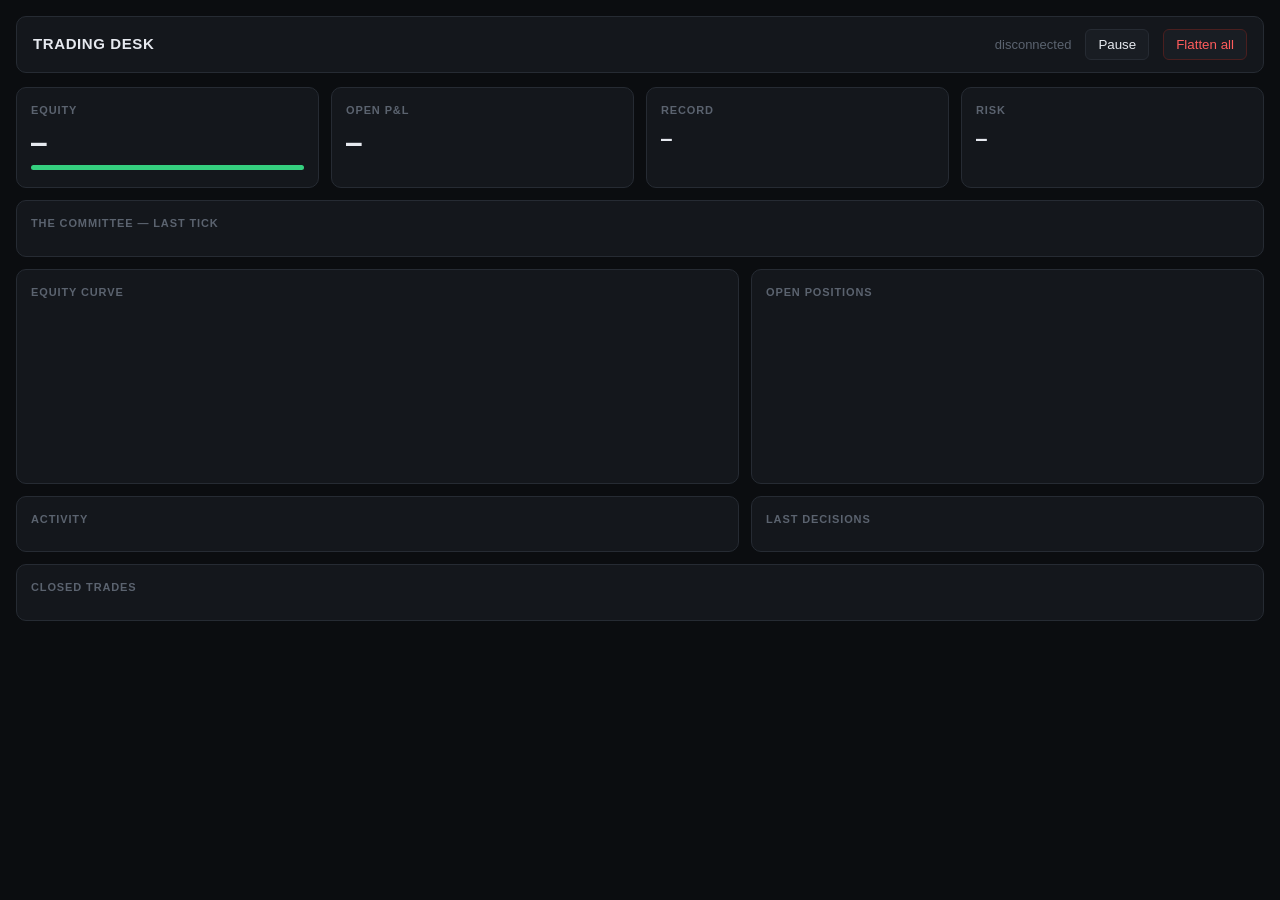
==== trading_desk/web/static/index.html @ a1eb1927 "Add ten-agent committee and a live web dashboard Replaces the ad-hoc entry checks with a committee o" ====
<!doctype html>
<html lang="en">
<head>
<meta charset="utf-8">
<meta name="viewport" content="width=device-width, initial-scale=1">
<title>Trading Desk</title>
<style>
  :root {
    --bg: #0b0d10; --panel: #14171c; --panel-2: #191d23; --line: #262b33;
    --text: #e6e9ef; --dim: #8b93a1; --faint: #5b636f;
    --green: #35d07f; --red: #ff5c5c; --amber: #ffb020; --blue: #5b9bff;
    --mono: ui-monospace, SFMono-Regular, "SF Mono", Menlo, Consolas, monospace;
  }
  * { box-sizing: border-box; }
  body {
    margin: 0; background: var(--bg); color: var(--text);
    font: 13px/1.5 -apple-system, BlinkMacSystemFont, "Segoe UI", Roboto, sans-serif;
  }
  a { color: var(--blue); }
  .wrap { max-width: 1400px; margin: 0 auto; padding: 16px; }

  header {
    display: flex; align-items: center; gap: 14px; flex-wrap: wrap;
    padding: 12px 16px; background: var(--panel); border: 1px solid var(--line);
    border-radius: 10px; margin-bottom: 14px;
  }
  .brand { font-weight: 700; letter-spacing: .04em; font-size: 15px; }
  .brand span { color: var(--faint); font-weight: 400; }
  .badge {
    font: 600 11px/1 var(--mono); letter-spacing: .06em; text-transform: uppercase;
    padding: 5px 9px; border-radius: 5px; border: 1px solid var(--line); color: var(--dim);
  }
  .badge.paper  { color: var(--blue);  border-color: #23375e; background: #131b2b; }
  .badge.unarmed{ color: var(--amber); border-color: #4a3a12; background: #241c0a; }
  .badge.armed  { color: #fff; background: var(--red); border-color: var(--red); }
  .badge.paused { color: var(--amber); border-color: #4a3a12; background: #241c0a; }
  .spacer { flex: 1; }
  button {
    font: 600 12px/1 inherit; color: var(--text); background: var(--panel-2);
    border: 1px solid var(--line); border-radius: 6px; padding: 7px 12px; cursor: pointer;
  }
  button:hover { border-color: #39414d; }
  button.danger { color: var(--red); border-color: #4a1f1f; }
  button.danger:hover { background: #2a1414; }

  .grid { display: grid; gap: 12px; grid-template-columns: repeat(12, 1fr); }
  .card {
    background: var(--panel); border: 1px solid var(--line); border-radius: 10px;
    padding: 14px; min-width: 0;
  }
  .card h2 {
    margin: 0 0 10px; font-size: 11px; letter-spacing: .08em; text-transform: uppercase;
    color: var(--faint); font-weight: 600;
  }
  .span-3 { grid-column: span 3; } .span-4 { grid-column: span 4; }
  .span-5 { grid-column: span 5; } .span-6 { grid-column: span 6; }
  .span-7 { grid-column: span 7; } .span-8 { grid-column: span 8; }
  .span-12 { grid-column: span 12; }
  @media (max-width: 1000px) { .grid > * { grid-column: span 12 !important; } }

  .stat { font: 700 26px/1.1 var(--mono); letter-spacing: -.02em; }
  .stat.sm { font-size: 18px; }
  .sub { color: var(--dim); font-size: 12px; margin-top: 3px; }
  .up { color: var(--green); } .down { color: var(--red); } .warn { color: var(--amber); }
  .muted { color: var(--faint); }

  table { width: 100%; border-collapse: collapse; font-size: 12px; }
  th {
    text-align: left; font: 600 10px/1 var(--mono); letter-spacing: .07em;
    text-transform: uppercase; color: var(--faint); padding: 0 8px 7px 0;
  }
  td { padding: 6px 8px 6px 0; border-top: 1px solid var(--line); font-family: var(--mono); }
  td.sym { font-family: inherit; font-weight: 600; }
  .num { text-align: right; }
  .empty { color: var(--faint); padding: 14px 0; font-style: italic; }

  .agents { display: grid; grid-template-columns: repeat(5, 1fr); gap: 8px; }
  @media (max-width: 760px) { .agents { grid-template-columns: repeat(2, 1fr); } }
  .agent {
    background: var(--panel-2); border: 1px solid var(--line); border-left-width: 3px;
    border-radius: 7px; padding: 9px 10px; min-width: 0;
  }
  .agent.ok    { border-left-color: var(--green); }
  .agent.veto  { border-left-color: var(--red); }
  .agent.idle  { border-left-color: #333a45; }
  .agent .n { font: 700 11px/1 var(--mono); letter-spacing: .06em; }
  .agent .r { color: var(--faint); font-size: 10px; margin-top: 2px; text-transform: uppercase; letter-spacing: .05em; }
  .agent .t { margin-top: 7px; font-size: 11px; color: var(--dim);
              overflow: hidden; text-overflow: ellipsis; white-space: nowrap; }
  .agent .c { margin-top: 5px; font: 600 10px/1 var(--mono); color: var(--faint); }

  .log { max-height: 330px; overflow-y: auto; font-family: var(--mono); font-size: 11.5px; }
  .log div { padding: 4px 0; border-top: 1px solid var(--line); display: flex; gap: 8px; }
  .log .ts { color: var(--faint); flex: none; }
  .log .ag { flex: none; font-weight: 700; min-width: 68px; }
  .log .msg { color: var(--dim); overflow: hidden; text-overflow: ellipsis; }
  .k-entry .ag, .k-approved .ag { color: var(--green); }
  .k-exit .ag { color: var(--blue); }
  .k-veto .ag { color: var(--red); }
  .k-error .ag { color: var(--amber); }

  .bar { height: 5px; background: var(--panel-2); border-radius: 3px; overflow: hidden; margin-top: 8px; }
  .bar > i { display: block; height: 100%; background: var(--green); }
  .bar > i.warn { background: var(--amber); } .bar > i.down { background: var(--red); }

  .banner {
    padding: 10px 12px; border-radius: 8px; margin-bottom: 12px; font-size: 12.5px;
    border: 1px solid #4a3a12; background: #241c0a; color: var(--amber);
  }
  .banner.red { border-color: #4a1f1f; background: #2a1414; color: var(--red); }
  .banner b { color: inherit; }
  footer { color: var(--faint); font-size: 11px; margin: 16px 0 8px; }
</style>
</head>
<body>
<div class="wrap">
  <header>
    <div class="brand">TRADING DESK <span id="chains"></span></div>
    <div id="badges"></div>
    <div class="spacer"></div>
    <div class="muted" id="clock"></div>
    <button id="btn-pause">Pause</button>
    <button id="btn-panic" class="danger">Flatten all</button>
  </header>

  <div id="banners"></div>

  <div class="grid">
    <div class="card span-3">
      <h2>Equity</h2>
      <div class="stat" id="equity">—</div>
      <div class="sub" id="equity-sub"></div>
      <div class="bar"><i id="floor-bar"></i></div>
      <div class="sub muted" id="floor-note"></div>
    </div>

    <div class="card span-3">
      <h2>Open P&amp;L</h2>
      <div class="stat" id="pnl">—</div>
      <div class="sub" id="pnl-sub"></div>
    </div>

    <div class="card span-3">
      <h2>Record</h2>
      <div class="stat sm" id="record">—</div>
      <div class="sub" id="record-sub"></div>
    </div>

    <div class="card span-3">
      <h2>Risk</h2>
      <div class="stat sm" id="risk">—</div>
      <div class="sub" id="risk-sub"></div>
    </div>

    <div class="card span-12">
      <h2>The committee — last tick</h2>
      <div class="agents" id="agents"></div>
    </div>

    <div class="card span-7">
      <h2>Equity curve</h2>
      <svg id="curve" viewBox="0 0 800 150" preserveAspectRatio="none"
           style="width:100%;height:150px"></svg>
      <div class="sub muted" id="curve-note"></div>
    </div>

    <div class="card span-5">
      <h2>Open positions</h2>
      <div id="positions"></div>
    </div>

    <div class="card span-7">
      <h2>Activity</h2>
      <div class="log" id="activity"></div>
    </div>

    <div class="card span-5">
      <h2>Last decisions</h2>
      <div id="reviews"></div>
    </div>

    <div class="card span-12">
      <h2>Closed trades</h2>
      <div id="trades"></div>
    </div>
  </div>

  <footer id="foot"></footer>
</div>

<script>
const $ = (id) => document.getElementById(id);
const usd = (v, d = 2) =>
  (v < 0 ? "-$" : "$") + Math.abs(Number(v) || 0).toLocaleString("en-US",
    { minimumFractionDigits: d, maximumFractionDigits: d });
const pct = (v, d = 1) => ((Number(v) || 0) * 100).toFixed(d) + "%";
const signed = (v) => (v >= 0 ? "+" : "") + usd(v);
const cls = (v) => (v > 0 ? "up" : v < 0 ? "down" : "");
const esc = (s) => String(s ?? "").replace(/[&<>"']/g,
  (c) => ({ "&": "&amp;", "<": "&lt;", ">": "&gt;", '"': "&quot;", "'": "&#39;" }[c]));
const clock = (ts) => new Date(ts * 1000).toLocaleTimeString("en-GB");

function badges(m) {
  const out = [];
  if (m.execution === "live" && m.armed) out.push(['armed', 'live · armed']);
  else if (m.execution === "live") out.push(['unarmed', 'live · not armed']);
  else out.push(['paper', 'paper']);
  if (m.paused) out.push(['paused', 'paused']);
  return out.map(([c, t]) => `<span class="badge ${c}">${t}</span>`).join(" ");
}

function banners(s) {
  const out = [];
  if (s.mode.execution === "live" && s.mode.armed) {
    out.push(`<div class="banner red"><b>Armed.</b> Real transactions are being
      broadcast from ${esc(Object.values(s.mode.wallets).join(", ") || "an unknown wallet")}.</div>`);
  }
  if (s.risk.halted_reason) {
    out.push(`<div class="banner"><b>Entries halted:</b> ${esc(s.risk.halted_reason)}.
      Open positions are still being managed.</div>`);
  }
  const room = s.equity.room_to_floor_pct;
  if (room <= 0) {
    out.push(`<div class="banner red"><b>Below the tradeable floor.</b> At
      ${usd(s.equity.usd)} the desk cannot place a position that meets the
      ${usd(s.equity.untradeable_below_usd)} minimum. It is finished, not merely losing.</div>`);
  } else if (room < 0.1) {
    out.push(`<div class="banner"><b>${pct(room)} from the floor.</b> Below
      ${usd(s.equity.untradeable_below_usd)} no valid trade exists at this risk setting.</div>`);
  }
  if (s.tick.last_error) {
    out.push(`<div class="banner"><b>Last tick errored:</b> ${esc(s.tick.last_error)}</div>`);
  }
  return out.join("");
}

function agents(list) {
  return list.map((a) => {
    const state = a.vetoed > 0 ? "veto" : a.passed > 0 ? "ok" : "idle";
    const tally = [
      a.passed ? `${a.passed} pass` : "",
      a.vetoed ? `${a.vetoed} veto` : "",
      a.skipped ? `${a.skipped} skipped` : "",
    ].filter(Boolean).join(" · ") || "not consulted";
    return `<div class="agent ${state}">
      <div class="n">${esc(a.name)}</div>
      <div class="r">${esc(a.role)}</div>
      <div class="t" title="${esc(a.last)}">${esc(a.last || "—")}</div>
      <div class="c">${esc(tally)}</div>
    </div>`;
  }).join("");
}

function table(cols, rows, emptyText) {
  if (!rows.length) return `<div class="empty">${esc(emptyText)}</div>`;
  const head = cols.map((c) => `<th class="${c.num ? "num" : ""}">${esc(c.label)}</th>`).join("");
  const body = rows.map((r) =>
    "<tr>" + cols.map((c) => `<td class="${c.num ? "num " : ""}${c.cls ? c.cls(r) : ""}">${c.get(r)}</td>`).join("") + "</tr>"
  ).join("");
  return `<table><thead><tr>${head}</tr></thead><tbody>${body}</tbody></table>`;
}

function curve(points) {
  const svg = $("curve");
  if (points.length < 2) {
    svg.innerHTML = "";
    $("curve-note").textContent = "Not enough history yet — one point per tick.";
    return;
  }
  const vals = points.map((p) => p[1]);
  const lo = Math.min(...vals), hi = Math.max(...vals), span = hi - lo || 1;
  const x = (i) => (i / (points.length - 1)) * 800;
  const y = (v) => 145 - ((v - lo) / span) * 140;
  const line = points.map((p, i) => `${i ? "L" : "M"}${x(i).toFixed(1)},${y(p[1]).toFixed(1)}`).join("");
  const rising = vals[vals.length - 1] >= vals[0];
  const stroke = rising ? "#35d07f" : "#ff5c5c";
  svg.innerHTML =
    `<path d="${line}L800,150L0,150Z" fill="${stroke}" opacity="0.08"/>` +
    `<path d="${line}" fill="none" stroke="${stroke}" stroke-width="2"
      vector-effect="non-scaling-stroke"/>`;
  $("curve-note").textContent =
    `${points.length} ticks · low ${usd(lo)} · high ${usd(hi)}`;
}

async function refresh() {
  let s;
  try {
    s = await (await fetch("/api/state")).json();
  } catch (e) {
    $("clock").textContent = "disconnected";
    return;
  }

  $("chains").textContent = s.mode.chains.join(" · ");
  $("badges").innerHTML = badges(s.mode);
  $("banners").innerHTML = banners(s);
  $("btn-pause").textContent = s.mode.paused ? "Resume" : "Pause";

  const e = s.equity;
  $("equity").textContent = usd(e.usd);
  $("equity").className = "stat " + cls(e.usd - e.start_usd);
  $("equity-sub").innerHTML =
    `from ${usd(e.start_usd)} · <span class="${cls(e.return_pct)}">${pct(e.return_pct)}</span>
     · cash ${usd(e.cash_usd)}`;
  const room = Math.max(0, Math.min(1, e.room_to_floor_pct));
  const bar = $("floor-bar");
  bar.style.width = (room * 100).toFixed(1) + "%";
  bar.className = room > 0.4 ? "" : room > 0.15 ? "warn" : "down";
  $("floor-note").textContent =
    `${pct(room)} of drawdown before ${usd(e.untradeable_below_usd)}, where trading stops`;

  const open = e.unrealized_usd;
  $("pnl").textContent = signed(open);
  $("pnl").className = "stat " + cls(open);
  $("pnl-sub").innerHTML =
    `realised <span class="${cls(e.realized_usd)}">${signed(e.realized_usd)}</span>
     · fees ${usd(e.fees_usd)} · ${pct(e.pct_of_target, 4)} of target`;

  const p = s.performance;
  $("record").textContent = p.trades ? `${p.wins}W / ${p.losses}L` : "no trades yet";
  $("record-sub").innerHTML = p.trades
    ? `${pct(p.win_rate, 0)} win rate · PF ${p.profit_factor ? p.profit_factor.toFixed(2) : "∞"}
       · best <span class="up">${signed(p.best_usd)}</span>
       · worst <span class="down">${signed(p.worst_usd)}</span>`
    : "the desk has not closed a position";

  const r = s.risk;
  $("risk").textContent = `${r.slots_used}/${r.slots_total} slots`;
  $("risk-sub").innerHTML =
    `${r.consecutive_losses}/${r.max_consecutive_losses} losing streak ·
     daily limit ${pct(r.daily_loss_limit_pct, 0)} ·
     tick ${s.tick.count} scanned ${s.tick.scanned}, blocked ${s.tick.blocked}`;

  $("agents").innerHTML = agents(s.agents);
  curve(s.equity_curve);

  $("positions").innerHTML = table([
    { label: "Token", get: (x) => `<span class="sym">${esc(x.symbol)}</span>` },
    { label: "Mult", num: true, cls: (x) => cls(x.multiple - 1),
      get: (x) => x.multiple.toFixed(2) + "x" },
    { label: "Value", num: true, get: (x) => usd(x.value_usd) },
    { label: "P&L", num: true, cls: (x) => cls(x.unrealized_usd),
      get: (x) => signed(x.unrealized_usd) },
    { label: "Age", num: true, get: (x) => Math.round(x.age_minutes) + "m" },
  ], s.positions, "Nothing open.");

  $("activity").innerHTML = s.activity.length
    ? s.activity.map((a) => `<div class="k-${esc(a.kind)}">
        <span class="ts">${clock(a.at)}</span>
        <span class="ag">${esc(a.agent || a.kind)}</span>
        <span class="msg">${esc(a.message)}</span></div>`).join("")
    : `<div class="empty">Waiting for the first tick.</div>`;

  $("reviews").innerHTML = table([
    { label: "Token", get: (x) => `<span class="sym">${esc(x.symbol)}</span>` },
    { label: "Score", num: true, get: (x) => (x.score || 0).toFixed(2) },
    { label: "Verdict", cls: (x) => (x.approved ? "up" : ""),
      get: (x) => x.approved
        ? "approved"
        : `<span class="down">${esc(x.blocked_by || "blocked")}</span>` },
    { label: "Reason", get: (x) => `<span class="muted">${esc(x.summary)}</span>` },
  ], s.reviews, "No candidates reviewed yet.");

  $("trades").innerHTML = table([
    { label: "Token", get: (x) => `<span class="sym">${esc(x.symbol)}</span>` },
    { label: "Chain", get: (x) => `<span class="muted">${esc(x.chain)}</span>` },
    { label: "P&L", num: true, cls: (x) => cls(x.pnl_usd), get: (x) => signed(x.pnl_usd) },
    { label: "Return", num: true, cls: (x) => cls(x.return_pct), get: (x) => pct(x.return_pct) },
    { label: "Held", num: true, get: (x) => Math.round(x.minutes) + "m" },
    { label: "Exit", get: (x) => `<span class="muted">${esc(x.reason)}</span>` },
    { label: "Closed", num: true, get: (x) => clock(x.closed_at) },
  ], s.trades, "No closed trades.");

  const up = s.tick.uptime_seconds;
  $("clock").textContent =
    `tick ${s.tick.count} · up ${Math.floor(up / 3600)}h ${Math.floor((up % 3600) / 60)}m`;
  $("foot").textContent =
    `Every ${s.tick.interval_seconds}s. Paper mode risks nothing; live mode is only armed
     with --arm. This dashboard binds to localhost and has no authentication — anyone who
     can reach this port can flatten the book.`;
}

async function control(action) {
  await fetch("/api/control", {
    method: "POST",
    headers: { "Content-Type": "application/json" },
    body: JSON.stringify({ action }),
  });
  refresh();
}

$("btn-pause").onclick = () =>
  control($("btn-pause").textContent === "Pause" ? "pause" : "resume");
$("btn-panic").onclick = () => {
  if (confirm("Sell every open position at market, now?")) control("panic");
};

refresh();
setInterval(refresh, 2000);
</script>
</body>
</html>
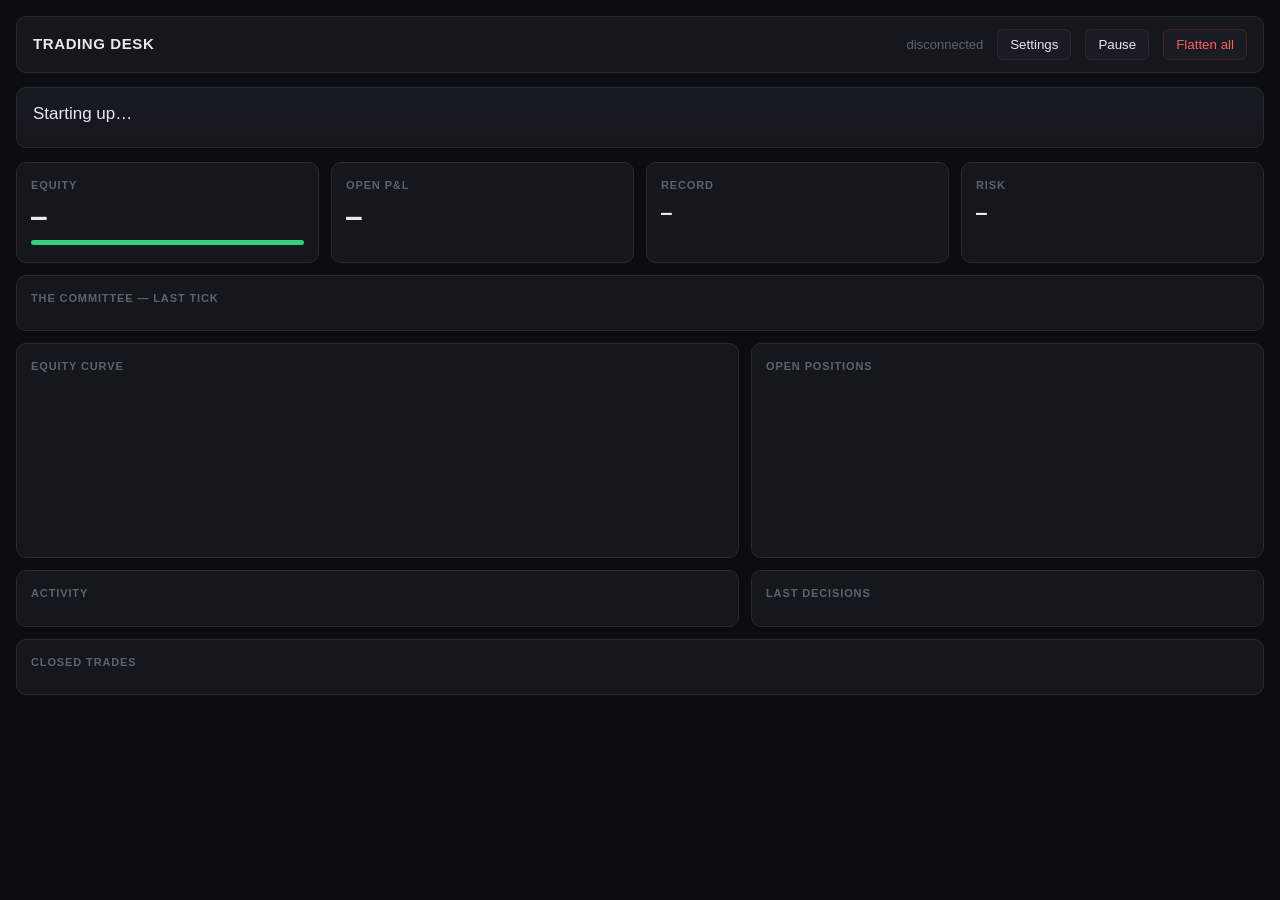
==== commit e246fabd: "Add one-command launcher, browser settings, and a plain-language guide Makes the desk usable without" ====
--- a/trading_desk/web/static/index.html
+++ b/trading_desk/web/static/index.html
@@ -110,6 +110,63 @@
   .banner.red { border-color: #4a1f1f; background: #2a1414; color: var(--red); }
   .banner b { color: inherit; }
   footer { color: var(--faint); font-size: 11px; margin: 16px 0 8px; }
+
+  /* Plain-language strip: the one thing a non-trader should be able to read. */
+  .plain {
+    background: linear-gradient(180deg, #171b22, #14171c);
+    border: 1px solid var(--line); border-radius: 10px;
+    padding: 14px 16px; margin-bottom: 14px;
+  }
+  .plain .headline { font-size: 17px; line-height: 1.45; }
+  .plain .headline b { font-weight: 700; }
+  .plain .detail { color: var(--dim); margin-top: 6px; font-size: 12.5px; }
+
+  /* Settings sheet */
+  .sheet {
+    position: fixed; inset: 0; background: rgba(0,0,0,.72);
+    display: flex; align-items: flex-start; justify-content: center;
+    padding: 24px; overflow-y: auto; z-index: 40;
+  }
+  /* `display: flex` above outranks the browser's default for [hidden], so the
+     closed sheet stayed laid out — invisible, full-screen, and swallowing every
+     click on the page including Pause and Flatten all. */
+  .sheet[hidden] { display: none; }
+  .sheet-inner {
+    background: var(--panel); border: 1px solid var(--line); border-radius: 12px;
+    width: 100%; max-width: 620px; padding: 22px;
+  }
+  .sheet h3 { margin: 0 0 4px; font-size: 18px; }
+  .sheet .lead { color: var(--dim); margin: 0 0 18px; font-size: 13px; }
+  .field { margin-bottom: 18px; }
+  .field > label { display: block; font-weight: 600; margin-bottom: 4px; }
+  .field .hint { color: var(--faint); font-size: 12px; margin-bottom: 8px; }
+  .choices { display: grid; gap: 8px; }
+  .choice {
+    display: flex; gap: 10px; align-items: flex-start; padding: 10px 12px;
+    background: var(--panel-2); border: 1px solid var(--line);
+    border-radius: 8px; cursor: pointer;
+  }
+  .choice:hover { border-color: #39414d; }
+  .choice.on { border-color: var(--blue); background: #131b2b; }
+  .choice.on.danger { border-color: var(--red); background: #2a1414; }
+  .choice input { margin-top: 3px; }
+  /* Both are spans inside one wrapper, so they need to be blocks or the title
+     and its description run together as "PracticePretend money". */
+  .choice > span { display: block; min-width: 0; }
+  .choice .t { display: block; font-weight: 600; }
+  .choice .d { display: block; color: var(--dim); font-size: 12px; margin-top: 2px; }
+  .sheet input[type=text], .sheet input[type=number], .sheet input[type=password] {
+    width: 100%; padding: 9px 11px; background: var(--panel-2); color: var(--text);
+    border: 1px solid var(--line); border-radius: 7px; font: inherit;
+  }
+  .sheet input[type=password] { font-family: var(--mono); }
+  .actions { display: flex; gap: 10px; align-items: center; margin-top: 22px; }
+  .actions .spacer { flex: 1; }
+  .save-note { font-size: 12px; }
+  .keybox { border: 1px solid #4a1f1f; background: #1e1111; border-radius: 9px; padding: 14px; }
+  .keybox h4 { margin: 0 0 6px; font-size: 13px; color: var(--red); }
+  .keybox p { margin: 0 0 12px; font-size: 12px; color: var(--dim); }
+  .keystate { font: 600 11px/1 var(--mono); color: var(--faint); margin-top: 6px; }
 </style>
 </head>
 <body>
@@ -119,11 +176,17 @@
     <div id="badges"></div>
     <div class="spacer"></div>
     <div class="muted" id="clock"></div>
+    <button id="btn-settings">Settings</button>
     <button id="btn-pause">Pause</button>
     <button id="btn-panic" class="danger">Flatten all</button>
   </header>
 
   <div id="banners"></div>
+
+  <div class="plain">
+    <div class="headline" id="plain-headline">Starting up…</div>
+    <div class="detail" id="plain-detail"></div>
+  </div>
 
   <div class="grid">
     <div class="card span-3">
@@ -186,6 +249,59 @@
   </div>
 
   <footer id="foot"></footer>
+</div>
+
+<div class="sheet" id="sheet" hidden>
+  <div class="sheet-inner">
+    <h3>Settings</h3>
+    <p class="lead">Everything the desk needs. You can change these any time.</p>
+
+    <div class="field">
+      <label>Is this real money?</label>
+      <div class="hint">Start with practice. Nothing can be lost in practice mode.</div>
+      <div class="choices" id="set-mode"></div>
+    </div>
+
+    <div class="field">
+      <label>How much are you starting with?</label>
+      <div class="hint">In dollars. Used to size every trade.</div>
+      <input type="number" id="set-capital" min="1" step="1">
+    </div>
+
+    <div class="field">
+      <label>How careful should it be?</label>
+      <div class="choices" id="set-preset"></div>
+    </div>
+
+    <div class="field">
+      <label>Which chains?</label>
+      <div class="hint">Where it looks for coins.</div>
+      <div class="choices" id="set-chains"></div>
+    </div>
+
+    <div class="field" id="set-keys-field" hidden>
+      <div class="keybox">
+        <h4>Wallet key — read this bit</h4>
+        <p>This text <b>is</b> the money. Anyone who gets it can empty the wallet,
+           instantly, and it cannot be undone. Use a brand-new wallet holding only
+           what you would shrug at losing. Never paste your main wallet's key.</p>
+        <label for="set-evm-key">BNB Chain wallet key</label>
+        <input type="password" id="set-evm-key" placeholder="starts with 0x — leave blank to keep">
+        <div class="keystate" id="evm-key-state"></div>
+        <div style="height:12px"></div>
+        <label for="set-sol-key">Solana wallet key</label>
+        <input type="password" id="set-sol-key" placeholder="leave blank to keep what's saved">
+        <div class="keystate" id="sol-key-state"></div>
+      </div>
+    </div>
+
+    <div class="actions">
+      <button id="set-save">Save</button>
+      <button id="set-close">Close</button>
+      <div class="spacer"></div>
+      <span class="save-note" id="set-note"></span>
+    </div>
+  </div>
 </div>
 
 <script>
@@ -282,6 +398,49 @@
     `${points.length} ticks · low ${usd(lo)} · high ${usd(hi)}`;
 }
 
+// Turn the snapshot into two sentences someone who has never traded can read.
+// Deliberately plain: no jargon, no percentages where a dollar figure will do,
+// and it never says a losing desk is doing fine.
+function plainEnglish(s) {
+  const e = s.equity, t = s.tick, open = s.positions.length;
+  const practice = s.mode.execution !== "live" || !s.mode.armed;
+  const change = e.usd - e.start_usd;
+
+  let headline;
+  if (t.count === 0) {
+    headline = "Getting started — looking at the market for the first time.";
+  } else if (e.room_to_floor_pct <= 0) {
+    headline = `<b>It has to stop here.</b> ${usd(e.usd)} is too little to place
+      another trade, so the desk is finished rather than losing.`;
+  } else if (change > 0) {
+    headline = `You started with ${usd(e.start_usd)}. You now have
+      <b class="up">${usd(e.usd)}</b> — up ${usd(Math.abs(change))}.`;
+  } else if (change < 0) {
+    headline = `You started with ${usd(e.start_usd)}. You now have
+      <b class="down">${usd(e.usd)}</b> — down ${usd(Math.abs(change))}.`;
+  } else {
+    headline = `You started with ${usd(e.start_usd)} and still have ${usd(e.usd)}.`;
+  }
+
+  const bits = [];
+  bits.push(practice
+    ? "This is practice money — nothing real is at risk."
+    : "This is <b class='down'>real money</b>.");
+  if (t.count > 0) {
+    bits.push(open === 0
+      ? `It looked at ${t.scanned} coins this round and bought none — most get refused.`
+      : `It owns ${open} coin${open === 1 ? "" : "s"} right now.`);
+  }
+  if (s.performance.trades > 0) {
+    bits.push(`${s.performance.trades} finished trade${s.performance.trades === 1 ? "" : "s"}:
+      ${s.performance.wins} up, ${s.performance.losses} down.`);
+  }
+  if (s.mode.paused) bits.push("You have it paused, so it will not buy anything new.");
+  else if (s.risk.halted_reason) bits.push("It has stopped buying for safety.");
+
+  return { headline, detail: bits.join(" ") };
+}
+
 async function refresh() {
   let s;
   try {
@@ -290,6 +449,10 @@
     $("clock").textContent = "disconnected";
     return;
   }
+
+  const plain = plainEnglish(s);
+  $("plain-headline").innerHTML = plain.headline;
+  $("plain-detail").innerHTML = plain.detail;
 
   $("chains").textContent = s.mode.chains.join(" · ");
   $("badges").innerHTML = badges(s.mode);
@@ -389,6 +552,128 @@
   refresh();
 }
 
+// ---------------------------------------------------------------- settings
+
+let settings = null;
+
+function choice(name, id, title, detail, checked, danger) {
+  return `<label class="choice ${checked ? "on" : ""} ${danger ? "danger" : ""}">
+    <input type="radio" name="${name}" value="${esc(id)}" ${checked ? "checked" : ""}>
+    <span><span class="t">${title}</span><span class="d">${detail}</span></span>
+  </label>`;
+}
+
+function checkbox(name, id, title, detail, checked) {
+  return `<label class="choice ${checked ? "on" : ""}">
+    <input type="checkbox" name="${name}" value="${esc(id)}" ${checked ? "checked" : ""}>
+    <span><span class="t">${title}</span><span class="d">${detail}</span></span>
+  </label>`;
+}
+
+function paintSettings(cfg) {
+  settings = cfg;
+  const live = cfg.mode === "live";
+
+  $("set-mode").innerHTML =
+    choice("mode", "paper", "Practice", "Pretend money. Everything works, nothing can be lost.", !live) +
+    choice("mode", "live", "Real money", "Trades your actual wallet. Needs a wallet key below.", live, true);
+
+  $("set-capital").value = cfg.starting_capital_usd;
+
+  $("set-preset").innerHTML = cfg.presets.map((p) =>
+    choice("preset", p.id, esc(p.label),
+      `${esc(p.blurb)} Risks ${pct(p.risk_pct)} per trade.`,
+      cfg.preset === p.id, p.id === "bold")).join("");
+
+  $("set-chains").innerHTML = cfg.available_chains.map((c) =>
+    checkbox("chain", c.id, esc(c.label),
+      c.id === "robinhood" ? "Needs extra setup — leave off for now." : "",
+      cfg.chains.includes(c.id))).join("");
+
+  $("set-keys-field").hidden = !live;
+  $("evm-key-state").textContent = cfg.keys.evm ? "A key is saved." : "No key saved yet.";
+  $("sol-key-state").textContent = cfg.keys.solana ? "A key is saved." : "No key saved yet.";
+
+  // Selecting "real money" reveals the key box immediately.
+  $("set-mode").querySelectorAll("input").forEach((input) => {
+    input.onchange = () => {
+      $("set-keys-field").hidden = input.value !== "live" || !input.checked;
+      $("set-mode").querySelectorAll(".choice").forEach((el) =>
+        el.classList.toggle("on", el.querySelector("input").checked));
+    };
+  });
+  document.querySelectorAll(".choice input").forEach((input) => {
+    input.addEventListener("change", () => {
+      const group = input.closest(".choices");
+      if (input.type === "radio") {
+        group.querySelectorAll(".choice").forEach((el) =>
+          el.classList.toggle("on", el.querySelector("input").checked));
+      } else {
+        input.closest(".choice").classList.toggle("on", input.checked);
+      }
+    });
+  });
+}
+
+async function openSettings() {
+  const cfg = await (await fetch("/api/settings")).json();
+  paintSettings(cfg);
+  $("set-note").textContent = "";
+  $("sheet").hidden = false;
+}
+
+async function saveSettings() {
+  const picked = (name) => {
+    const el = document.querySelector(`input[name="${name}"]:checked`);
+    return el ? el.value : null;
+  };
+  const chains = [...document.querySelectorAll('input[name="chain"]:checked')].map((i) => i.value);
+  const body = {
+    mode: picked("mode"),
+    preset: picked("preset"),
+    starting_capital_usd: Number($("set-capital").value),
+    chains,
+  };
+  const evm = $("set-evm-key").value.trim();
+  const sol = $("set-sol-key").value.trim();
+  if (evm) body.evm_key = evm;
+  if (sol) body.solana_key = sol;
+
+  const note = $("set-note");
+  note.textContent = "Saving…";
+  note.className = "save-note muted";
+
+  const res = await fetch("/api/settings", {
+    method: "POST",
+    headers: { "Content-Type": "application/json" },
+    body: JSON.stringify(body),
+  });
+  const out = await res.json();
+
+  // Clear the key fields the moment they are sent; nothing keeps them around.
+  $("set-evm-key").value = "";
+  $("set-sol-key").value = "";
+
+  if (!out.ok) {
+    note.className = "save-note down";
+    note.textContent = (out.problems || ["Could not save."]).join(" ");
+    return;
+  }
+  if (out.needs_restart && out.needs_restart.length) {
+    note.className = "save-note warn";
+    note.textContent = "Saved. Close this window and start the desk again to apply.";
+  } else {
+    note.className = "save-note up";
+    note.textContent = "Saved and applied.";
+  }
+  refresh();
+}
+
+$("btn-settings").onclick = openSettings;
+$("set-close").onclick = () => { $("sheet").hidden = true; };
+$("set-save").onclick = saveSettings;
+$("sheet").onclick = (e) => { if (e.target.id === "sheet") $("sheet").hidden = true; };
+
 $("btn-pause").onclick = () =>
   control($("btn-pause").textContent === "Pause" ? "pause" : "resume");
 $("btn-panic").onclick = () => {
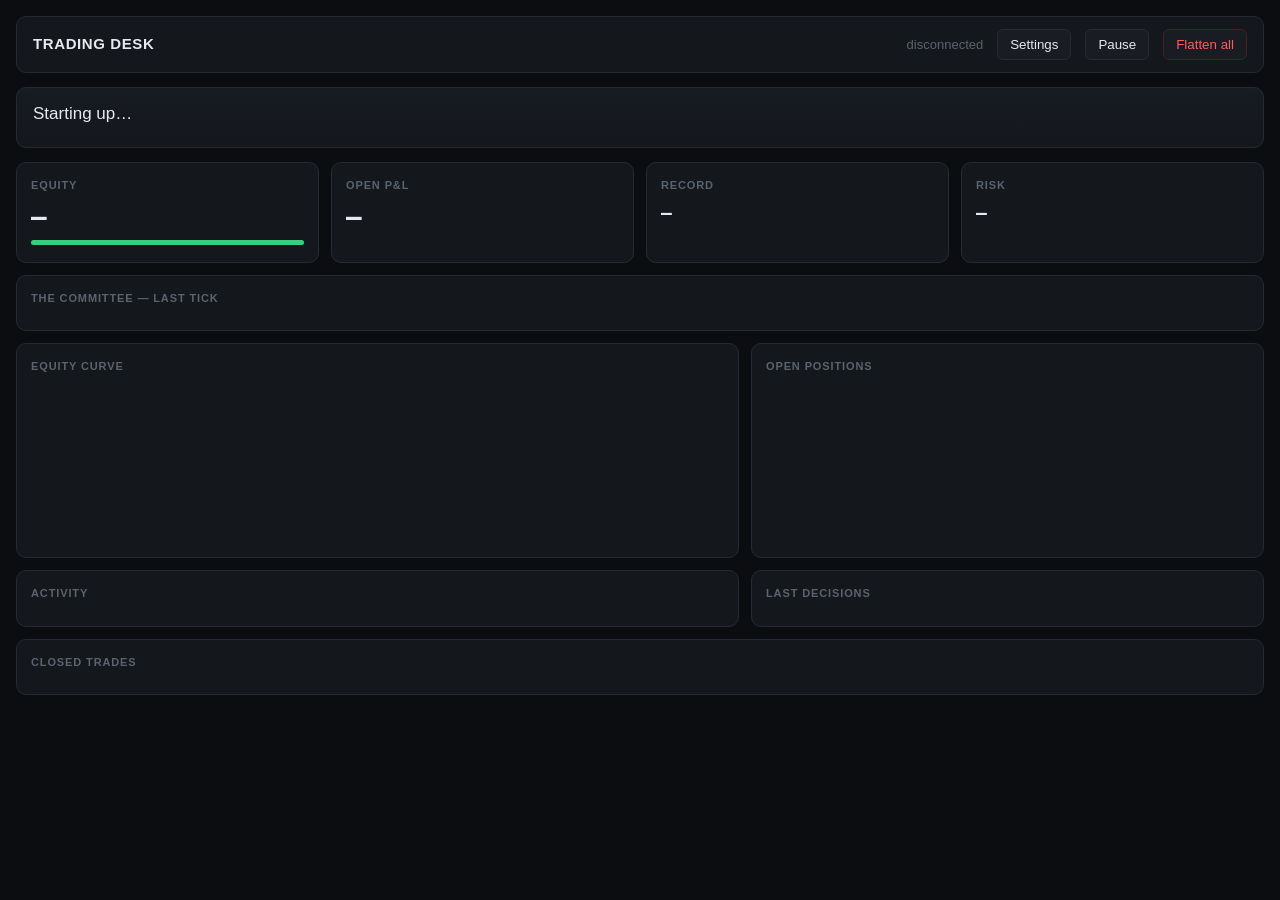
==== commit a06a053c: "Fix lockout after choosing real money, and make budget changes apply Two bugs a user hit immediately" ====
--- a/trading_desk/web/static/index.html
+++ b/trading_desk/web/static/index.html
@@ -109,6 +109,13 @@
   }
   .banner.red { border-color: #4a1f1f; background: #2a1414; color: var(--red); }
   .banner b { color: inherit; }
+  .banner .fix {
+    display: block; margin-top: 10px; font: 600 12px/1 inherit;
+    color: var(--text); background: var(--panel-2);
+    border: 1px solid var(--line); border-radius: 6px;
+    padding: 8px 13px; cursor: pointer;
+  }
+  .banner .fix:hover { border-color: #39414d; }
   footer { color: var(--faint); font-size: 11px; margin: 16px 0 8px; }
 
   /* Plain-language strip: the one thing a non-trader should be able to read. */
@@ -264,7 +271,8 @@
 
     <div class="field">
       <label>How much are you starting with?</label>
-      <div class="hint">In dollars. Used to size every trade.</div>
+      <div class="hint">In dollars. Sizes every trade. Changing it in practice
+        mode starts the account over at the new amount and clears the history.</div>
       <input type="number" id="set-capital" min="1" step="1">
     </div>
 
@@ -327,6 +335,14 @@
 
 function banners(s) {
   const out = [];
+  // Live mode that cannot trade is the one state a person can get stuck in, so
+  // this banner carries the way out rather than only naming the problem.
+  if (s.mode.blockers && s.mode.blockers.length) {
+    out.push(`<div class="banner red"><b>Real-money mode isn't ready, so nothing
+      is being traded.</b><br>${s.mode.blockers.map(esc).join("<br>")}
+      <button class="fix" onclick="switchToPractice()">Switch back to practice mode</button>
+      </div>`);
+  }
   if (s.mode.execution === "live" && s.mode.armed) {
     out.push(`<div class="banner red"><b>Armed.</b> Real transactions are being
       broadcast from ${esc(Object.values(s.mode.wallets).join(", ") || "an unknown wallet")}.</div>`);
@@ -639,6 +655,22 @@
   if (evm) body.evm_key = evm;
   if (sol) body.solana_key = sol;
 
+  // Changing the budget restarts the practice account, so it clears trades and
+  // the equity curve. Say that before doing it, not after.
+  const capitalChanged =
+    settings && Number($("set-capital").value) !== Number(settings.starting_capital_usd);
+  if (capitalChanged && body.mode === "paper") {
+    const ok = confirm(
+      `Start the practice account over at $${Number($("set-capital").value).toLocaleString()}?\n\n` +
+      "This clears the practice history — trades, the equity curve, everything. " +
+      "No real money is involved."
+    );
+    if (!ok) {
+      $("set-note").textContent = "";
+      return;
+    }
+  }
+
   const note = $("set-note");
   note.textContent = "Saving…";
   note.className = "save-note muted";
@@ -662,9 +694,32 @@
   if (out.needs_restart && out.needs_restart.length) {
     note.className = "save-note warn";
     note.textContent = "Saved. Close this window and start the desk again to apply.";
+  } else if (out.account_reset) {
+    note.className = "save-note up";
+    note.textContent = "Saved. The practice account has been restarted.";
   } else {
     note.className = "save-note up";
     note.textContent = "Saved and applied.";
+  }
+  // Re-read so the form reflects what was actually stored, not what was typed.
+  paintSettings(await (await fetch("/api/settings")).json());
+  refresh();
+}
+
+// Reachable from the banner so a stuck desk can always be recovered in one
+// click, without opening Settings or editing a file.
+async function switchToPractice() {
+  const res = await fetch("/api/settings", {
+    method: "POST",
+    headers: { "Content-Type": "application/json" },
+    body: JSON.stringify({ mode: "paper" }),
+  });
+  const out = await res.json();
+  if (out.ok) {
+    alert("Switched to practice mode.\n\nStop the desk (Ctrl-C in the black " +
+          "window, or just close it) and start it again to apply.");
+  } else {
+    alert("Could not switch: " + (out.problems || ["unknown error"]).join(" "));
   }
   refresh();
 }
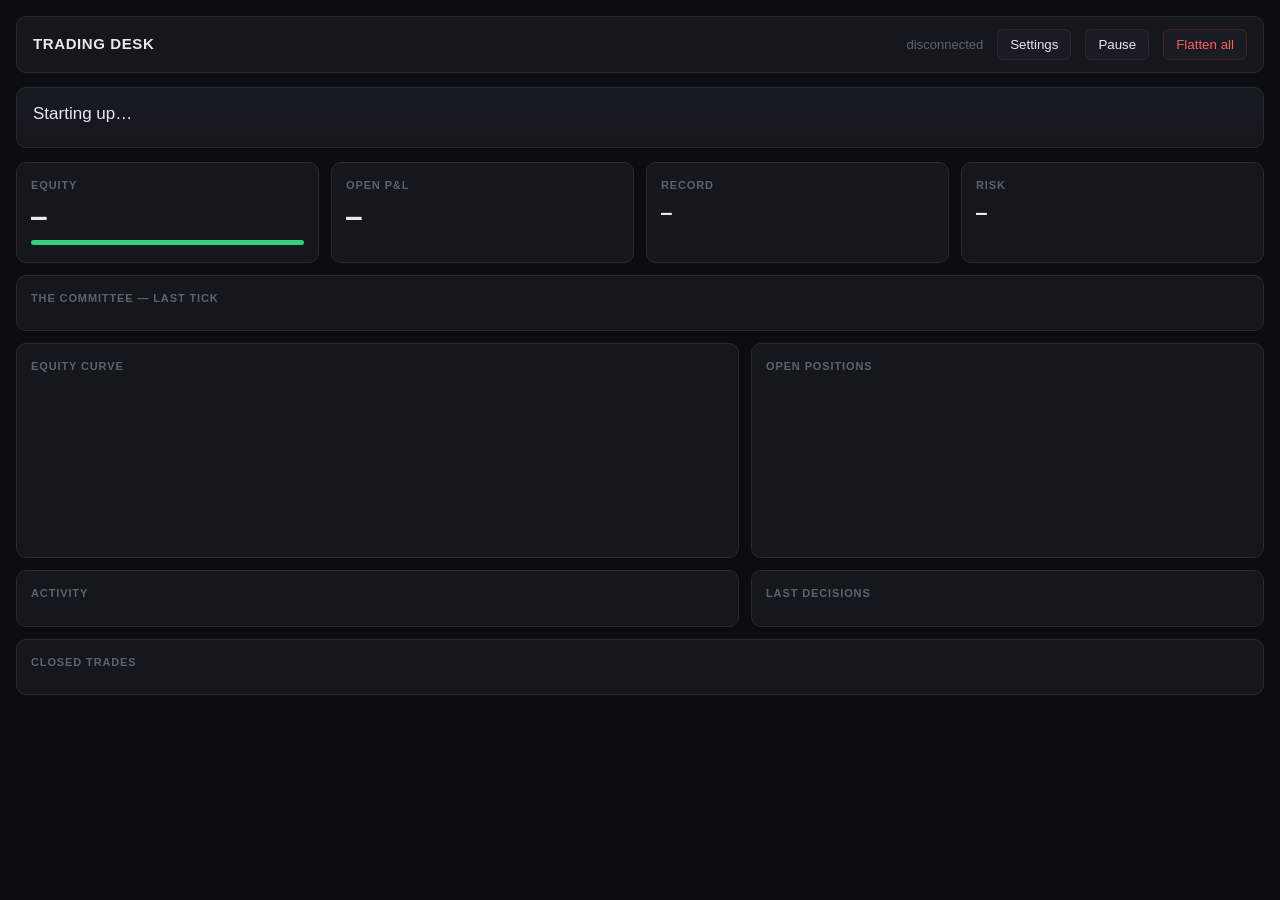
==== commit 5c4249b6: "Secure the dashboard and audit wallet key storage Fixes a demonstrated cross-site attack and adds th" ====
--- a/trading_desk/web/static/index.html
+++ b/trading_desk/web/static/index.html
@@ -313,6 +313,28 @@
 </div>
 
 <script>
+// The dashboard is opened with ?t=<token>. Stash it for this tab, then strip it
+// from the address bar so it does not end up in history, bookmarks or a
+// screenshot. Every API call carries it in a header from here on.
+const TOKEN = (() => {
+  const fromUrl = new URLSearchParams(location.search).get("t");
+  if (fromUrl) {
+    try { sessionStorage.setItem("desk-token", fromUrl); } catch (e) { /* ignore */ }
+    history.replaceState(null, "", location.pathname);
+    return fromUrl;
+  }
+  try { return sessionStorage.getItem("desk-token") || ""; } catch (e) { return ""; }
+})();
+
+// One wrapper so no call site can forget the token or the content type.
+async function api(path, options = {}) {
+  const headers = { "X-Desk-Token": TOKEN, ...(options.headers || {}) };
+  if (options.body) headers["Content-Type"] = "application/json";
+  const res = await fetch(path, { ...options, headers, credentials: "omit" });
+  if (res.status === 403) throw new Error("forbidden");
+  return res;
+}
+
 const $ = (id) => document.getElementById(id);
 const usd = (v, d = 2) =>
   (v < 0 ? "-$" : "$") + Math.abs(Number(v) || 0).toLocaleString("en-US",
@@ -460,7 +482,7 @@
 async function refresh() {
   let s;
   try {
-    s = await (await fetch("/api/state")).json();
+    s = await (await api("/api/state")).json();
   } catch (e) {
     $("clock").textContent = "disconnected";
     return;
@@ -560,9 +582,8 @@
 }
 
 async function control(action) {
-  await fetch("/api/control", {
+  await api("/api/control", {
     method: "POST",
-    headers: { "Content-Type": "application/json" },
     body: JSON.stringify({ action }),
   });
   refresh();
@@ -632,7 +653,7 @@
 }
 
 async function openSettings() {
-  const cfg = await (await fetch("/api/settings")).json();
+  const cfg = await (await api("/api/settings")).json();
   paintSettings(cfg);
   $("set-note").textContent = "";
   $("sheet").hidden = false;
@@ -675,9 +696,8 @@
   note.textContent = "Saving…";
   note.className = "save-note muted";
 
-  const res = await fetch("/api/settings", {
+  const res = await api("/api/settings", {
     method: "POST",
-    headers: { "Content-Type": "application/json" },
     body: JSON.stringify(body),
   });
   const out = await res.json();
@@ -702,16 +722,15 @@
     note.textContent = "Saved and applied.";
   }
   // Re-read so the form reflects what was actually stored, not what was typed.
-  paintSettings(await (await fetch("/api/settings")).json());
+  paintSettings(await (await api("/api/settings")).json());
   refresh();
 }
 
 // Reachable from the banner so a stuck desk can always be recovered in one
 // click, without opening Settings or editing a file.
 async function switchToPractice() {
-  const res = await fetch("/api/settings", {
+  const res = await api("/api/settings", {
     method: "POST",
-    headers: { "Content-Type": "application/json" },
     body: JSON.stringify({ mode: "paper" }),
   });
   const out = await res.json();
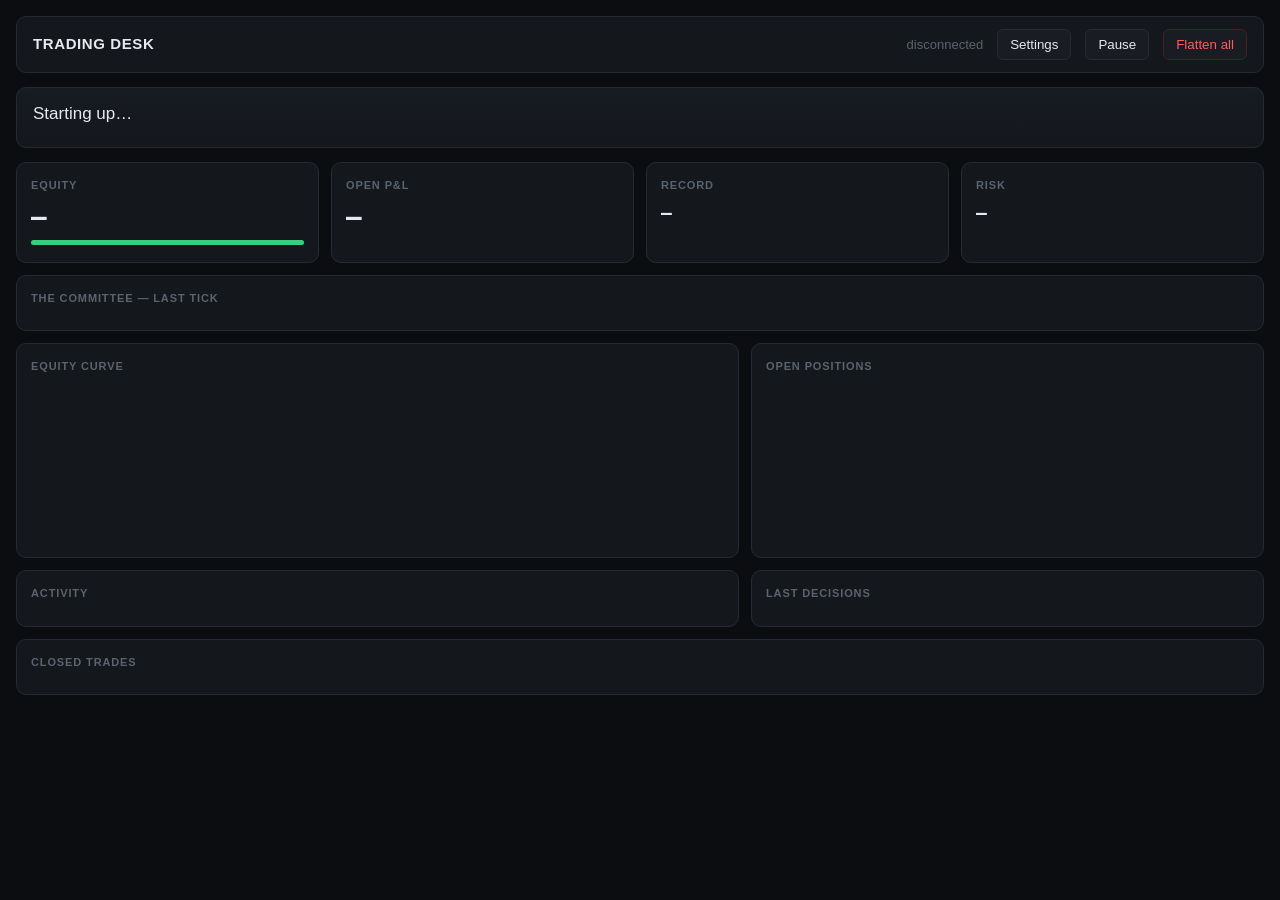
==== commit 6cbb117e: "Refuse seed phrases and addresses in the wallet key field A user asked whether the key field wanted " ====
--- a/trading_desk/web/static/index.html
+++ b/trading_desk/web/static/index.html
@@ -289,16 +289,23 @@
 
     <div class="field" id="set-keys-field" hidden>
       <div class="keybox">
-        <h4>Wallet key — read this bit</h4>
-        <p>This text <b>is</b> the money. Anyone who gets it can empty the wallet,
-           instantly, and it cannot be undone. Use a brand-new wallet holding only
-           what you would shrug at losing. Never paste your main wallet's key.</p>
-        <label for="set-evm-key">BNB Chain wallet key</label>
-        <input type="password" id="set-evm-key" placeholder="starts with 0x — leave blank to keep">
+        <h4>Private key — not your seed phrase</h4>
+        <p><b>Never put your 12 or 24 word seed phrase here, or anywhere.</b> A seed
+           phrase controls every account in your wallet, forever. This wants the
+           <b>private key of one single account</b> — a different, longer string that
+           your wallet exports separately.</p>
+        <p>Your wallet <em>address</em> is not it either; that one is public and
+           cannot sign anything.</p>
+        <p>Whatever you paste here can spend that account's money. Use a brand-new
+           wallet holding only what you would shrug at losing.</p>
+        <label for="set-evm-key">BNB Chain private key</label>
+        <input type="password" id="set-evm-key"
+               placeholder="0x then 64 characters — blank keeps what's saved">
         <div class="keystate" id="evm-key-state"></div>
         <div style="height:12px"></div>
-        <label for="set-sol-key">Solana wallet key</label>
-        <input type="password" id="set-sol-key" placeholder="leave blank to keep what's saved">
+        <label for="set-sol-key">Solana private key</label>
+        <input type="password" id="set-sol-key"
+               placeholder="long base58 string, or [1,2,3,...] — blank keeps what's saved">
         <div class="keystate" id="sol-key-state"></div>
       </div>
     </div>
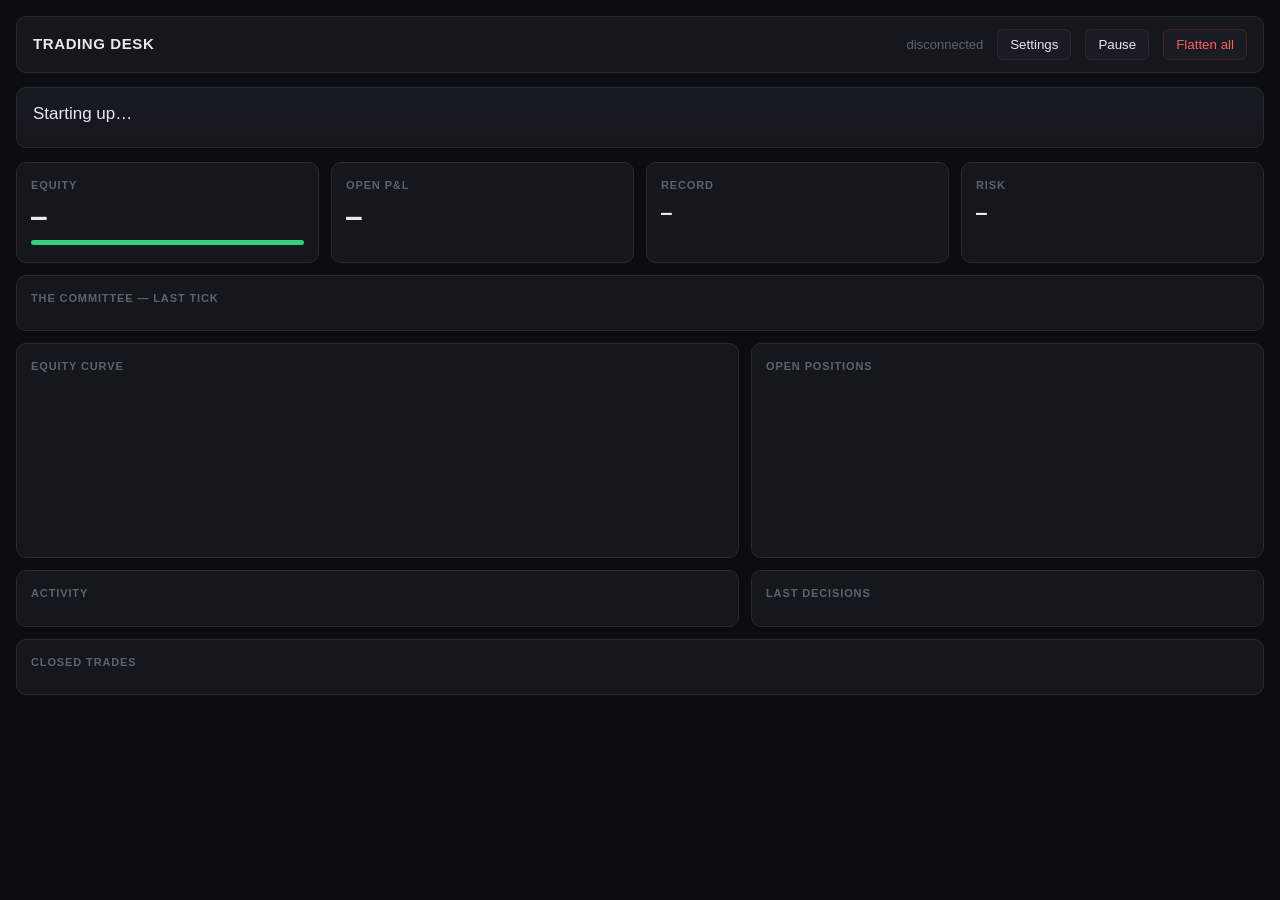
==== commit c4fb8f5d: "Guard the gas reserve so a dry wallet cannot strand open positions Gas is paid in the chain's native" ====
--- a/trading_desk/web/static/index.html
+++ b/trading_desk/web/static/index.html
@@ -376,6 +376,14 @@
     out.push(`<div class="banner red"><b>Armed.</b> Real transactions are being
       broadcast from ${esc(Object.values(s.mode.wallets).join(", ") || "an unknown wallet")}.</div>`);
   }
+  // Running out of native coin is the failure that strands a book: no gas
+  // means no exit, so the stops quietly stop working.
+  if (s.gas && s.gas.warnings && s.gas.warnings.length) {
+    out.push(`<div class="banner red"><b>Not enough coin left to pay
+      transaction fees.</b><br>${s.gas.warnings.map(esc).join("<br>")}<br>
+      New buys are on hold. Selling still works for now — top the wallet up
+      before that stops being true.</div>`);
+  }
   if (s.risk.halted_reason) {
     out.push(`<div class="banner"><b>Entries halted:</b> ${esc(s.risk.halted_reason)}.
       Open positions are still being managed.</div>`);
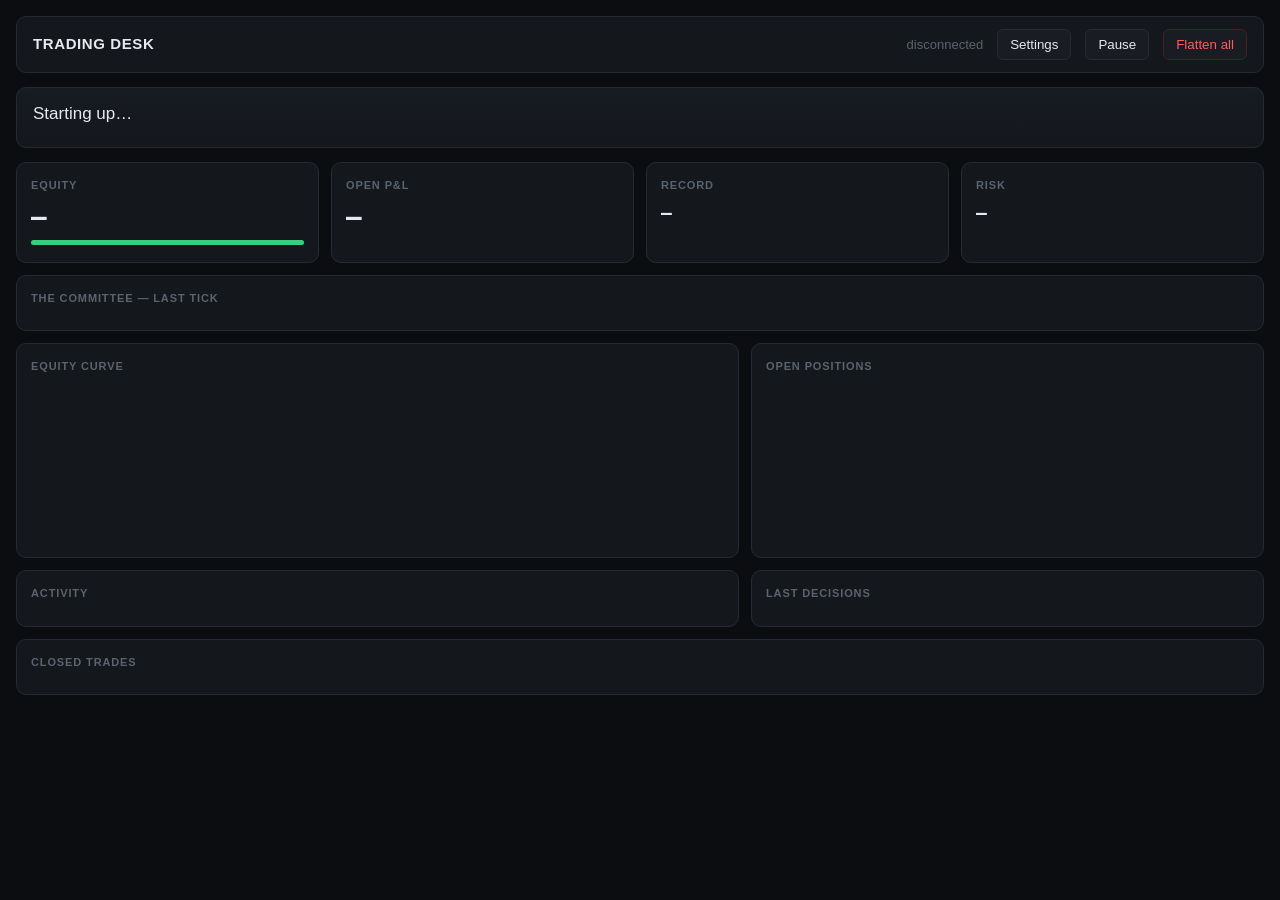
==== commit 8fc75ad2: "Add a growth-optimal risk preset and show presets in dollars The preset ladder started at 1% because" ====
--- a/trading_desk/web/static/index.html
+++ b/trading_desk/web/static/index.html
@@ -632,10 +632,18 @@
 
   $("set-capital").value = cfg.starting_capital_usd;
 
-  $("set-preset").innerHTML = cfg.presets.map((p) =>
-    choice("preset", p.id, esc(p.label),
-      `${esc(p.blurb)} Risks ${pct(p.risk_pct)} per trade.`,
-      cfg.preset === p.id, p.id === "bold")).join("");
+  // Spell out what each setting means in dollars for the balance they actually
+  // have. "2% per trade" is abstract; "$67 a trade, stops working below $75" is
+  // the thing someone can judge.
+  const capital = Number(cfg.starting_capital_usd) || 0;
+  $("set-preset").innerHTML = cfg.presets.map((p) => {
+    const position = capital * p.risk_pct / p.stop_pct;
+    const floor = 5 * p.stop_pct / p.risk_pct;
+    const detail = `${esc(p.blurb)} About ${usd(position)} a trade; ` +
+      `cannot trade below ${usd(floor)}.`;
+    return choice("preset", p.id, esc(p.label), detail,
+                  cfg.preset === p.id, p.id === "bold");
+  }).join("");
 
   $("set-chains").innerHTML = cfg.available_chains.map((c) =>
     checkbox("chain", c.id, esc(c.label),
